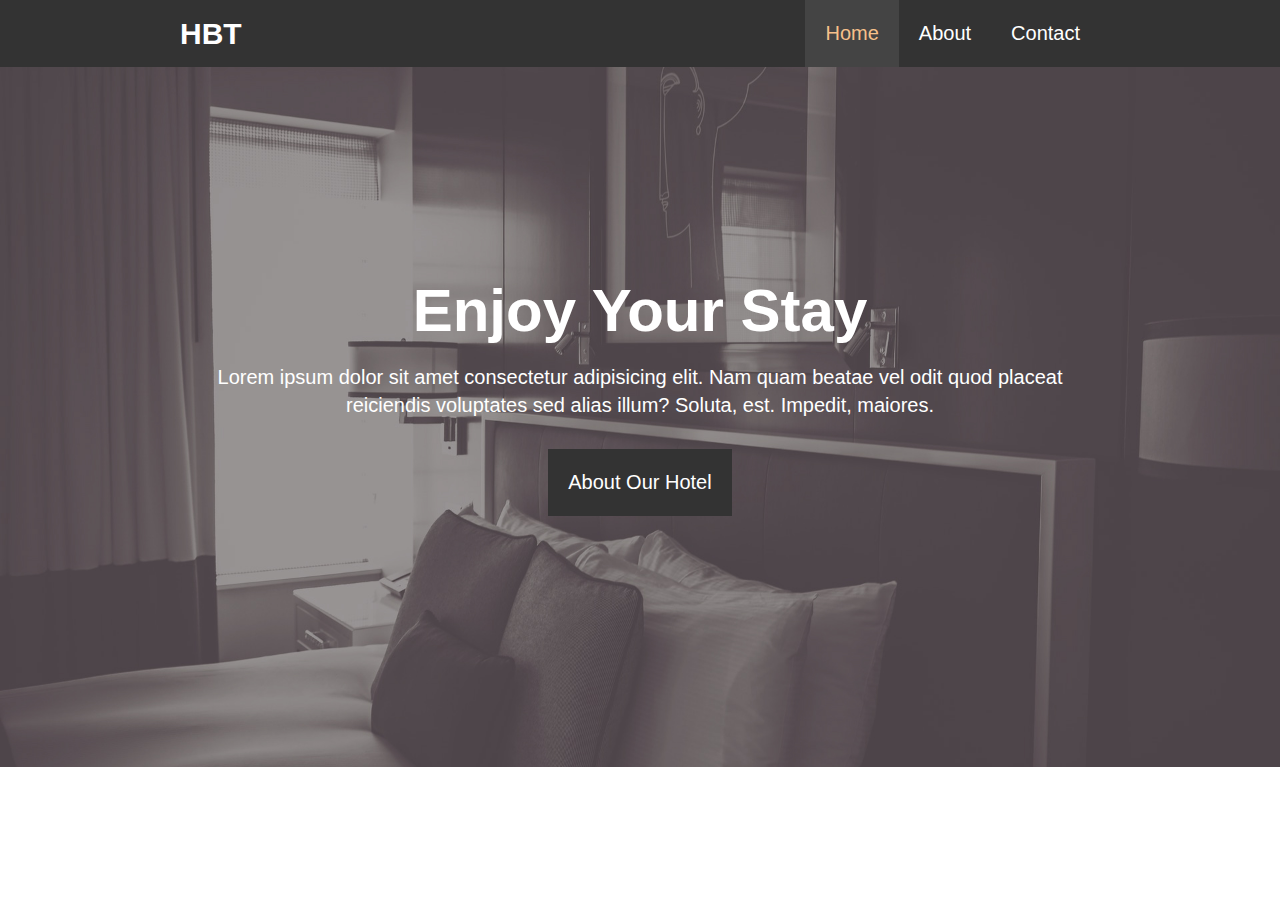
==== hotel_website/index.html @ 838c4a91 "first commit" ====
<!DOCTYPE html>
<html lang="en">

<head>
  <meta charset="UTF-8">
  <meta name="viewport" content="width=device-width, initial-scale=1.0">
  <meta http-equiv="X-UA-Compatible" content="ie=edge">
  <meta name="desciption" content="This is the best hotel in Boston ever">
  <meta name="keywords" content="hotel,boston hotel">
  <link rel="stylesheet" href="css/style.css">
  <title>Hotel BT | Welcome</title>
</head>

<body>
  <header>
    <nav id="navbar">
      <div class="container">
        <h1 class="logo"><a href="index.html">HBT</a></h1>
        <ul>
          <li><a href="index.html" class="current">Home</a></li>
          <li><a href="about.html">About</a></li>
          <li><a href="contact.html">Contact</a></li>
        </ul>
      </div>
    </nav>
  </header>
  <div id="showcase">
    <div class="container">
      <div class="showcase-content">
        <h1><span id="text-primary">Enjoy</span> Your Stay</h1>
        <p>Lorem ipsum dolor sit amet consectetur adipisicing elit.
          Nam quam beatae vel odit quod placeat reiciendis
          voluptates sed alias illum? Soluta, est. Impedit, maiores.</p>
        <a href="about.html" class="btn">About Our Hotel</a>
      </div>
    </div>
  </div>

</body>

</html>
---- hotel_website/css/style.css ----
* {
  box-sizing: border-box;
  margin: 0;
  padding: 0;
}

/* 333 fff f7c08a 4444444*/

html, body {
  font-family: 'Segoe UI', Tahoma, Geneva, Verdana, sans-serif;
  color: #fff;
  line-height: 1.7em;
}

a {
  text-decoration: none;
}

h1, h2, h3 {
  padding-bottom: 20px;
}

p {
  margin: 10px 0;
}

.container {
  margin: auto;
  max-width: 960px;
  overflow: auto;
  padding: 0 20px;
}

.btn {
  display: inline-block;
  background: #333;
  padding: 20px;
  color: #fff;
  font-size: 20px;
}

#navbar {
  background: #333;
  color: #fff;
  overflow: auto;
}

#navbar a {
  color: #fff;
}

#navbar h1 {
  float: left;
  padding-top: 20px;
  font-size: 30px;
}

#navbar ul {
  float: right;
  list-style: none;
}

#navbar li {
  float: left;
}

#navbar li a {
  display: block;
  color: #fff;
  padding: 20px;
  text-align: center;
  font-size: 20px;
}

#navbar li a:hover, #navbar li a.current {
  background: #444;
  color: #f7c08a
}

#showcase {
  background: url('../img/showcase.jpg') no-repeat center center/cover;
  height: 700px;
  text-align: center;
}

#showcase .showcase-content {
  padding: 200px 0px;
}

#showcase h1 {
  font-size: 60px;
  margin-top: 30px;
}

#showcase p {
  margin-top: 20px;
  font-size: 20px;
}

#showcase a {
  margin-top: 20px;
}
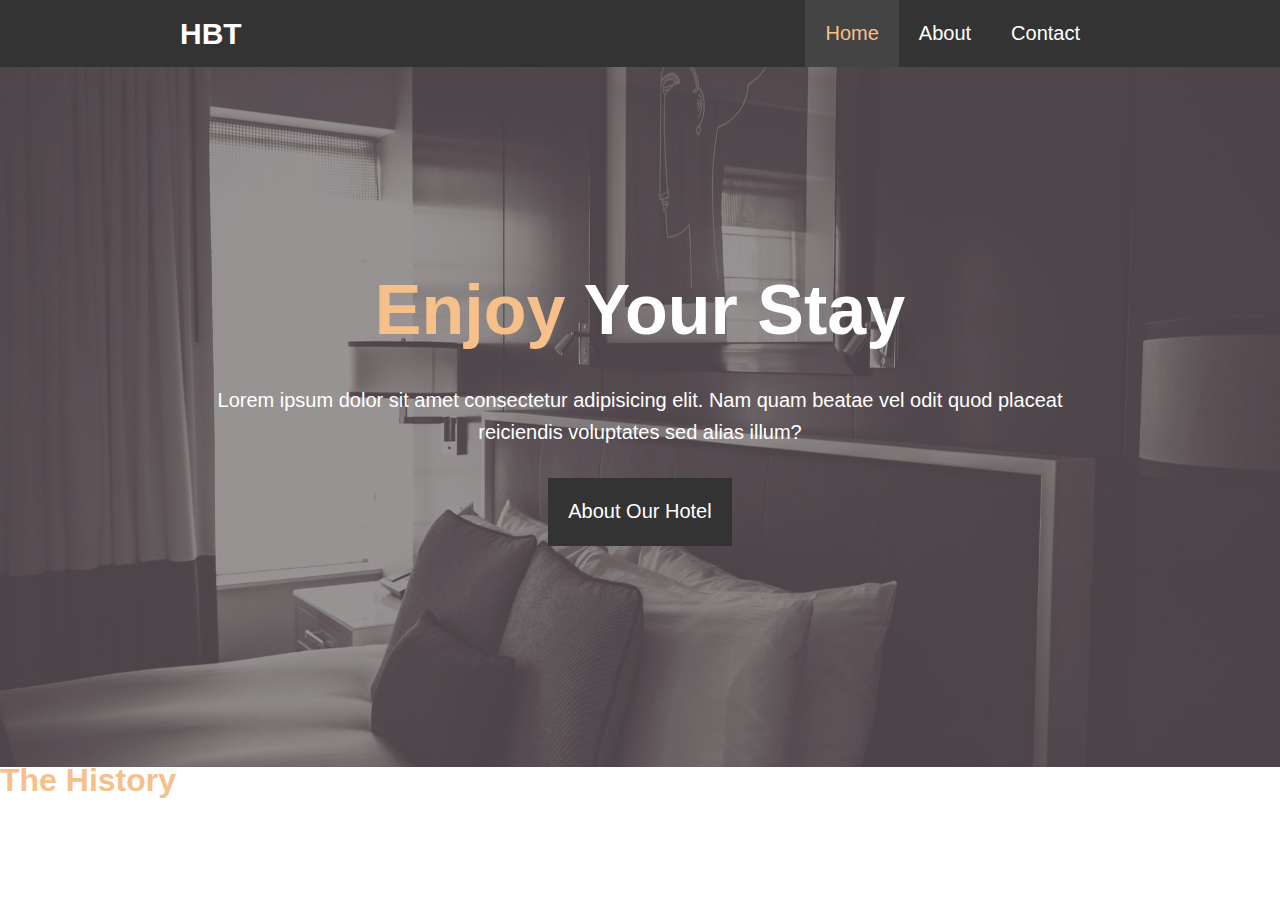
==== commit 1b7274a7: "add showcase" ====
--- a/hotel_website/index.html
+++ b/hotel_website/index.html
@@ -27,14 +27,24 @@
   <div id="showcase">
     <div class="container">
       <div class="showcase-content">
-        <h1><span id="text-primary">Enjoy</span> Your Stay</h1>
+        <h1><span class="text-primary">Enjoy</span> Your Stay</h1>
         <p>Lorem ipsum dolor sit amet consectetur adipisicing elit.
           Nam quam beatae vel odit quod placeat reiciendis
-          voluptates sed alias illum? Soluta, est. Impedit, maiores.</p>
+          voluptates sed alias illum?</p>
         <a href="about.html" class="btn">About Our Hotel</a>
       </div>
     </div>
   </div>
+  <section id="home-info" class="bg-dark">
+    <div id="info-img">
+    </div>
+    <div id="info-content">
+      <h1><span class="text-primary">The History</span> Of Our Hotel</h1>
+      <p>Lorem, ipsum dolor sit amet consectetur adipisicing elit. Voluptatum ipsum tempore ipsam consequatur, nisi
+        harum ea pariatur. Dolore repudiandae aspernatur quos quisquam labore temporibus et iusto, nobis exercitationem
+        esse quidem at reiciendis doloribus atque ea numquam cum explicabo unde magnam.</p>
+    </div>
+  </section>
 
 </body>
 
--- a/hotel_website/css/style.css
+++ b/hotel_website/css/style.css
@@ -37,6 +37,10 @@
   padding: 20px;
   color: #fff;
   font-size: 20px;
+}
+
+.text-primary {
+  color: #f7c08a;
 }
 
 #navbar {
@@ -88,13 +92,14 @@
 }
 
 #showcase h1 {
-  font-size: 60px;
+  font-size: 70px;
   margin-top: 30px;
 }
 
 #showcase p {
-  margin-top: 20px;
+  margin-top: 40px;
   font-size: 20px;
+  line-height: 1.6em;
 }
 
 #showcase a {
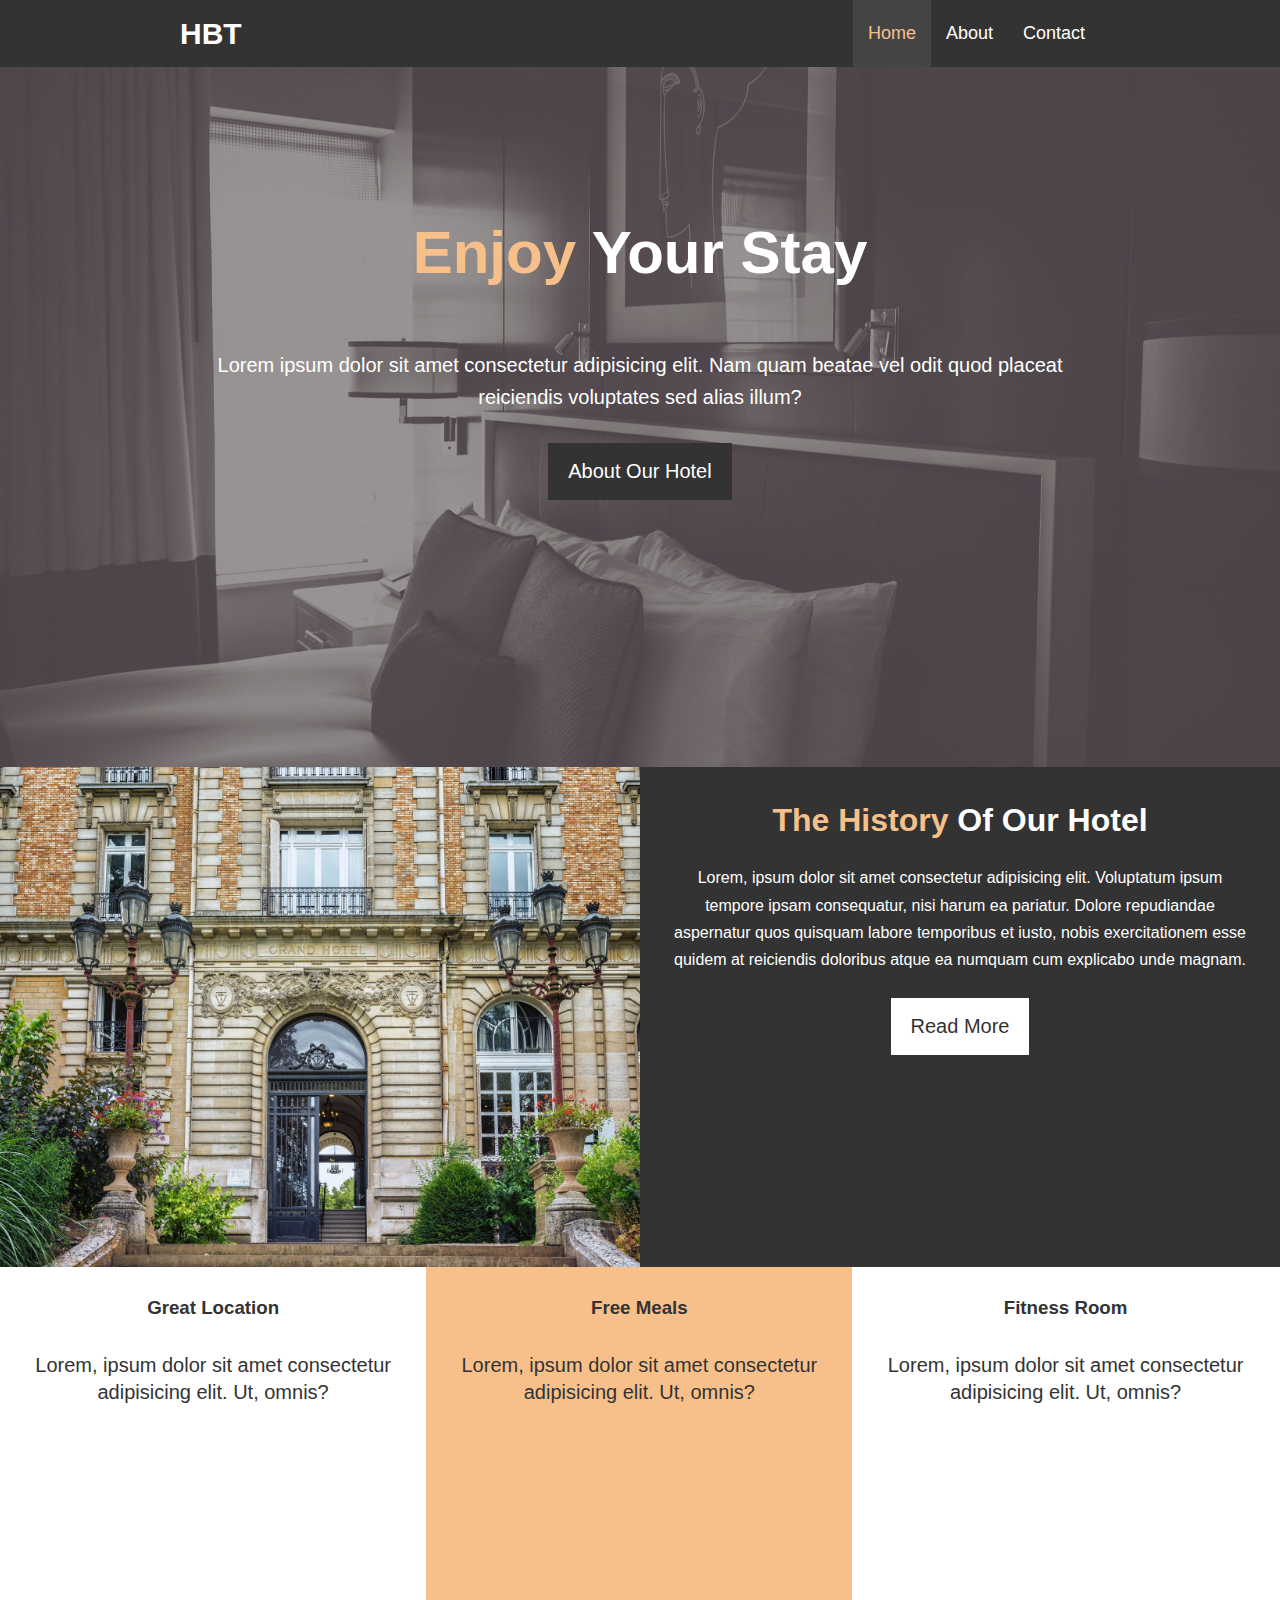
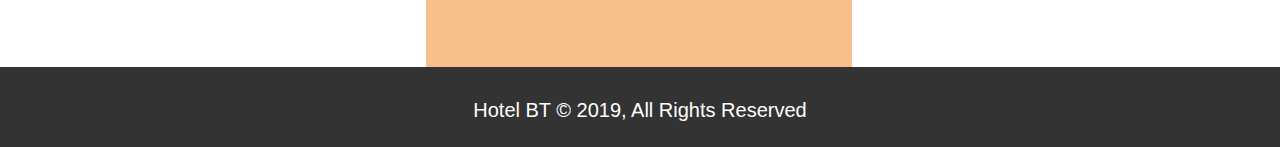
==== commit dd70168f: "index.html for hotel website" ====
--- a/hotel_website/index.html
+++ b/hotel_website/index.html
@@ -8,6 +8,8 @@
   <meta name="desciption" content="This is the best hotel in Boston ever">
   <meta name="keywords" content="hotel,boston hotel">
   <link rel="stylesheet" href="css/style.css">
+  <link rel="stylesheet" href="https://use.fontawesome.com/releases/v5.6.1/css/all.css"
+    integrity="sha384-gfdkjb5BdAXd+lj+gudLWI+BXq4IuLW5IT+brZEZsLFm++aCMlF1V92rMkPaX4PP" crossorigin="anonymous">
   <title>Hotel BT | Welcome</title>
 </head>
 
@@ -43,9 +45,31 @@
       <p>Lorem, ipsum dolor sit amet consectetur adipisicing elit. Voluptatum ipsum tempore ipsam consequatur, nisi
         harum ea pariatur. Dolore repudiandae aspernatur quos quisquam labore temporibus et iusto, nobis exercitationem
         esse quidem at reiciendis doloribus atque ea numquam cum explicabo unde magnam.</p>
+      <a href="about.html" class="btn btn-light">Read More</a>
     </div>
   </section>
-
+  <section id="features">
+    <div class="box bg-light">
+      <i class="fas fa-hotel fa-3x"></i>
+      <h3>Great Location</h3>
+      <p>Lorem, ipsum dolor sit amet consectetur adipisicing elit. Ut, omnis?</p>
+    </div>
+    <div class="box bg-primary">
+      <i class="fas fa-utensils fa-3x"></i>
+      <h3>Free Meals</h3>
+      <p>Lorem, ipsum dolor sit amet consectetur adipisicing elit. Ut, omnis?</p>
+    </div>
+    <div class="box bg-light">
+      <i class="fas fa-dumbbell fa-3x"></i>
+      <h3>Fitness Room</h3>
+      <p>Lorem, ipsum dolor sit amet consectetur adipisicing elit. Ut, omnis?</p>
+    </div>
+  </section>
+  <footer id="main-footer">
+    <div>
+      <p>Hotel BT &copy; 2019, All Rights Reserved</p>
+    </div>
+  </footer>
 </body>
 
 </html>--- a/hotel_website/css/style.css
+++ b/hotel_website/css/style.css
@@ -8,7 +8,6 @@
 
 html, body {
   font-family: 'Segoe UI', Tahoma, Geneva, Verdana, sans-serif;
-  color: #fff;
   line-height: 1.7em;
 }
 
@@ -34,13 +33,22 @@
 .btn {
   display: inline-block;
   background: #333;
-  padding: 20px;
+  padding: 15px 20px;
   color: #fff;
   font-size: 20px;
 }
 
+.btn-light {
+  background: #fff;
+  color: #333;
+}
+
 .text-primary {
   color: #f7c08a;
+}
+
+.bg-primary {
+  background: #f7c08a;
 }
 
 #navbar {
@@ -71,9 +79,9 @@
 #navbar li a {
   display: block;
   color: #fff;
-  padding: 20px;
+  padding: 20px 15px;
   text-align: center;
-  font-size: 20px;
+  font-size: 18px;
 }
 
 #navbar li a:hover, #navbar li a.current {
@@ -85,15 +93,16 @@
   background: url('../img/showcase.jpg') no-repeat center center/cover;
   height: 700px;
   text-align: center;
+  color: #fff;
 }
 
 #showcase .showcase-content {
-  padding: 200px 0px;
+  padding-top: 150px;
 }
 
 #showcase h1 {
-  font-size: 70px;
-  margin-top: 30px;
+  font-size: 60px;
+  line-height: 1.2em;
 }
 
 #showcase p {
@@ -104,4 +113,65 @@
 
 #showcase a {
   margin-top: 20px;
+}
+
+/* Info Section  */
+
+#home-info {
+  height: 500px;
+}
+
+#info-img {
+  background: url('../img/photo-1.jpg') no-repeat center center/cover;
+  float: left;
+  width: 50%;
+  height: 100%
+}
+
+#info-content {
+  background: #333;
+  float: right;
+  width: 50%;
+  height: 100%;
+  color: #fff;
+  padding: 40px 30px;
+  text-align: center;
+}
+
+#info-content a {
+  margin-top: 15px;
+}
+
+/* feature section */
+
+#features {
+  color: #333;
+  height: 400px;
+}
+
+#features .box {
+  float: left;
+  width: 33.3%;
+  height: 100%;
+  text-align: center
+}
+
+#features .box i {
+  margin: 20px;
+}
+
+#features .box p {
+  padding: 0 30px;
+  font-size: 20px
+}
+
+/* footer */
+
+#main-footer div {
+  background: #333;
+  color: white;
+  text-align: center;
+  font-size: 20px;
+  height: 80px;
+  padding: 20px;
 }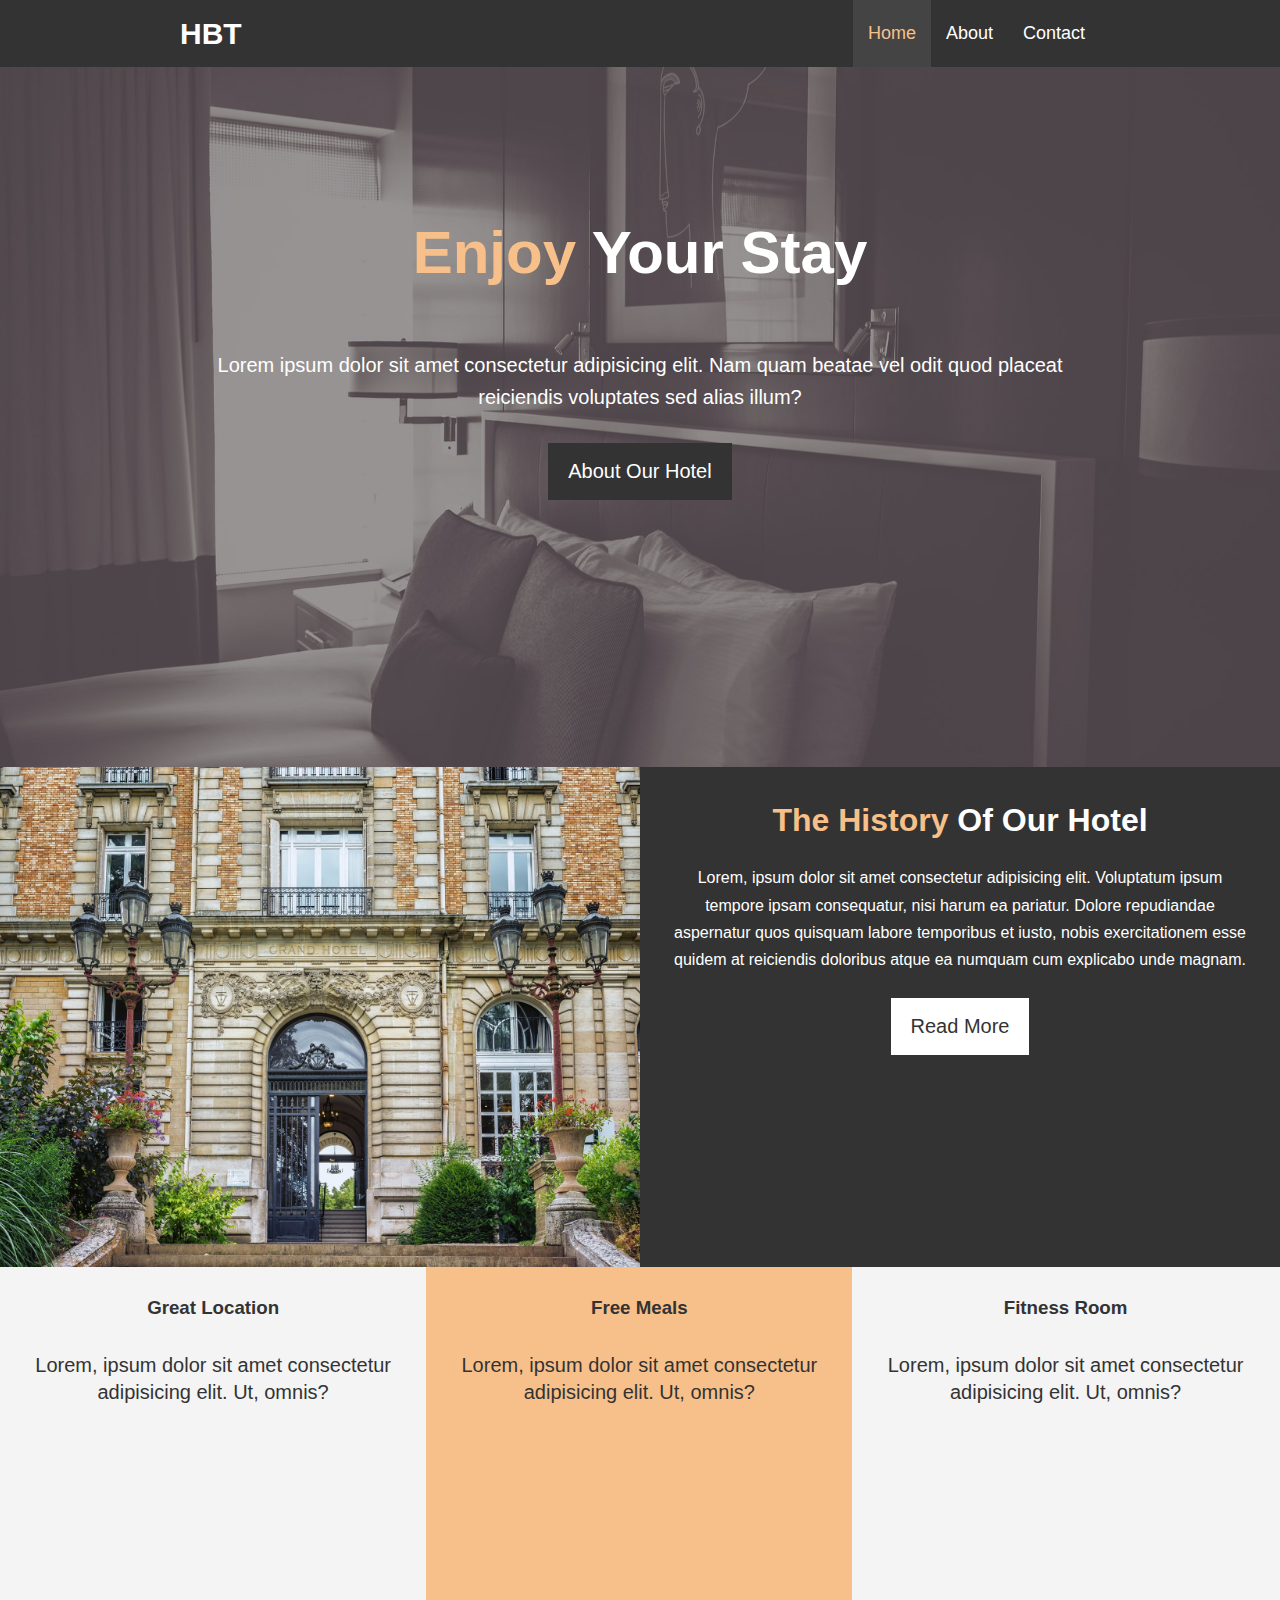
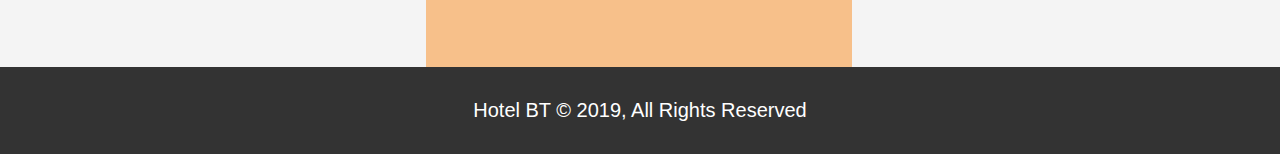
==== commit b5f224b3: "add styling to about.html for hotel website" ====
--- a/hotel_website/index.html
+++ b/hotel_website/index.html
@@ -66,9 +66,7 @@
     </div>
   </section>
   <footer id="main-footer">
-    <div>
-      <p>Hotel BT &copy; 2019, All Rights Reserved</p>
-    </div>
+    <p>Hotel BT &copy; 2019, All Rights Reserved</p>
   </footer>
 </body>
 
--- a/hotel_website/css/style.css
+++ b/hotel_website/css/style.css
@@ -30,6 +30,10 @@
   padding: 0 20px;
 }
 
+.l-heading {
+  font-size: 40px;
+}
+
 .btn {
   display: inline-block;
   background: #333;
@@ -147,6 +151,7 @@
 #features {
   color: #333;
   height: 400px;
+  background: #f4f4f4;
 }
 
 #features .box {
@@ -165,13 +170,66 @@
   font-size: 20px
 }
 
+/* about info */
+
+#about-info {
+  height: 500px;
+}
+
+#about-info .info-left {
+  float: left;
+  width: 50%;
+  padding: 30px;
+}
+
+#about-info .info-left {
+  font-size: 1.1rem;
+}
+
+#about-info .info-right {
+  float: left;
+  width: 50%;
+  padding: 30px;
+}
+
+#about-info .info-right img {
+  width: 100%;
+  border-radius: 50%;
+}
+
+/* testmonials */
+
+#testimonials {
+  background: url('../img/test-bg.jpg') no-repeat center center/cover;
+  height: 600px;
+  padding-top: 100px;
+}
+
+#testimonials .l-heading {
+  color: #fff;
+  text-align: center;
+  margin-bottom: 30px;
+}
+
+#testimonials .testimonial {
+  margin-bottom: 30px;
+  padding: 20px;
+  opacity: 0.9;
+}
+
+#testimonials .testimonial img {
+  width: 100px;
+  float: left;
+  border-radius: 50%;
+  margin-right: 20px;
+}
+
 /* footer */
 
-#main-footer div {
+#main-footer {
   background: #333;
   color: white;
   text-align: center;
   font-size: 20px;
-  height: 80px;
   padding: 20px;
 }